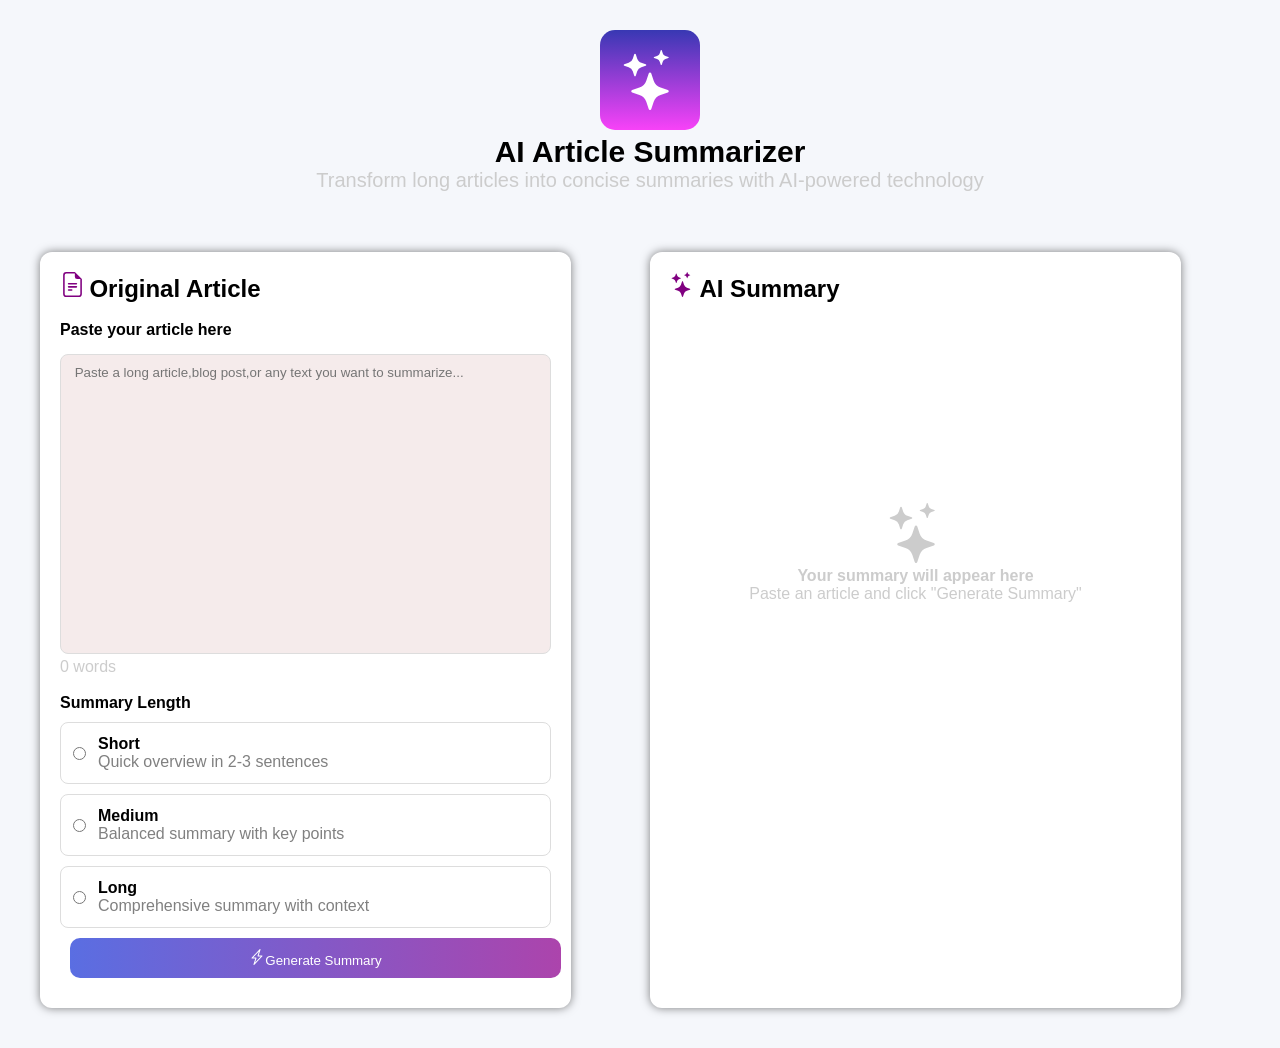
==== day-2/cnparul/index.html @ db8b3708 "Day 2 Assignment - AI Article Summarizer" ====
<!DOCTYPE html>
<html lang="en">
<head>
    <meta charset="UTF-8">
    <meta name="viewport" content="width=device-width, initial-scale=1.0">
    <title>AI Article Summarizer</title>
    <link rel="stylesheet" href="style.css">
</head>
<body>
    <section class="head">
        <svg xmlns="http://www.w3.org/2000/svg" width="100" height="100"fill="currentColor" class="bi-stars" viewBox="0 0 16 16">
  <path d="M7.657 6.247c.11-.33.576-.33.686 0l.645 1.937a2.89 2.89 0 0 0 1.829 1.828l1.936.645c.33.11.33.576 0 .686l-1.937.645a2.89 2.89 0 0 0-1.828 1.829l-.645 1.936a.361.361 0 0 1-.686 0l-.645-1.937a2.89 2.89 0 0 0-1.828-1.828l-1.937-.645a.361.361 0 0 1 0-.686l1.937-.645a2.89 2.89 0 0 0 1.828-1.828zM3.794 1.148a.217.217 0 0 1 .412 0l.387 1.162c.173.518.579.924 1.097 1.097l1.162.387a.217.217 0 0 1 0 .412l-1.162.387A1.73 1.73 0 0 0 4.593 5.69l-.387 1.162a.217.217 0 0 1-.412 0L3.407 5.69A1.73 1.73 0 0 0 2.31 4.593l-1.162-.387a.217.217 0 0 1 0-.412l1.162-.387A1.73 1.73 0 0 0 3.407 2.31zM10.863.099a.145.145 0 0 1 .274 0l.258.774c.115.346.386.617.732.732l.774.258a.145.145 0 0 1 0 .274l-.774.258a1.16 1.16 0 0 0-.732.732l-.258.774a.145.145 0 0 1-.274 0l-.258-.774a1.16 1.16 0 0 0-.732-.732L9.1 2.137a.145.145 0 0 1 0-.274l.774-.258c.346-.115.617-.386.732-.732z"/>
</svg>
<h1>AI Article Summarizer</h1>
    <p class="grey">Transform long articles into concise summaries with AI-powered technology</p>
    </section>
    <div class="main">
         <div class="left-box">
           <svg xmlns="http://www.w3.org/2000/svg" width="25" height="25"fill="currentColor"  class="bi-file-earmark-text" viewBox="0 0 16 16">
  <path d="M5.5 7a.5.5 0 0 0 0 1h5a.5.5 0 0 0 0-1zM5 9.5a.5.5 0 0 1 .5-.5h5a.5.5 0 0 1 0 1h-5a.5.5 0 0 1-.5-.5m0 2a.5.5 0 0 1 .5-.5h2a.5.5 0 0 1 0 1h-2a.5.5 0 0 1-.5-.5"/>
  <path d="M9.5 0H4a2 2 0 0 0-2 2v12a2 2 0 0 0 2 2h8a2 2 0 0 0 2-2V4.5zm0 1v2A1.5 1.5 0 0 0 11 4.5h2V14a1 1 0 0 1-1 1H4a1 1 0 0 1-1-1V2a1 1 0 0 1 1-1z"/>
</svg>
            <h2 style="display: inline;">Original Article</h2>
           <br><br>
            <b >Paste your article here</b>
         <textarea id="text" placeholder=" Paste a long article,blog post,or any text you want to summarize..."></textarea>
        <p  id="count" class="grey" style="text-align: left;">0 words</p><br>
        <b>Summary Length</b>
        <div class="card">
  <input type="radio" name="length" value="short">
  <div class="content">
    <div class="title">Short</div>
    <div class="subtext">Quick overview in 2-3 sentences</div>
  </div>
</div>

<div class="card">
  <input type="radio" name="length" value="medium">
  <div class="content">
    <div class="title">Medium</div>
    <div class="subtext">Balanced summary with key points</div>
  </div>
</div>

<div class="card">
  <input type="radio" name="length" value="long">
  <div class="content">
    <div class="title">Long</div>
    <div class="subtext">Comprehensive summary with context</div>
  </div>
</div>
        <button id="btn" onclick="getSummary()"><svg xmlns="http://www.w3.org/2000/svg" width="16" height="16" fill="currentColor" class="bi bi-lightning-charge" viewBox="0 0 16 16">
  <path d="M11.251.068a.5.5 0 0 1 .227.58L9.677 6.5H13a.5.5 0 0 1 .364.843l-8 8.5a.5.5 0 0 1-.842-.49L6.323 9.5H3a.5.5 0 0 1-.364-.843l8-8.5a.5.5 0 0 1 .615-.09zM4.157 8.5H7a.5.5 0 0 1 .478.647L6.11 13.59l5.732-6.09H9a.5.5 0 0 1-.478-.647L9.89 2.41z"/>
</svg>Generate Summary</button>
</div>
<div class="right-box">
            <svg xmlns="http://www.w3.org/2000/svg" width="25" height="25"fill="currentColor"  class="bi-stars-2" viewBox="0 0 16 16">
  <path d="M7.657 6.247c.11-.33.576-.33.686 0l.645 1.937a2.89 2.89 0 0 0 1.829 1.828l1.936.645c.33.11.33.576 0 .686l-1.937.645a2.89 2.89 0 0 0-1.828 1.829l-.645 1.936a.361.361 0 0 1-.686 0l-.645-1.937a2.89 2.89 0 0 0-1.828-1.828l-1.937-.645a.361.361 0 0 1 0-.686l1.937-.645a2.89 2.89 0 0 0 1.828-1.828zM3.794 1.148a.217.217 0 0 1 .412 0l.387 1.162c.173.518.579.924 1.097 1.097l1.162.387a.217.217 0 0 1 0 .412l-1.162.387A1.73 1.73 0 0 0 4.593 5.69l-.387 1.162a.217.217 0 0 1-.412 0L3.407 5.69A1.73 1.73 0 0 0 2.31 4.593l-1.162-.387a.217.217 0 0 1 0-.412l1.162-.387A1.73 1.73 0 0 0 3.407 2.31zM10.863.099a.145.145 0 0 1 .274 0l.258.774c.115.346.386.617.732.732l.774.258a.145.145 0 0 1 0 .274l-.774.258a1.16 1.16 0 0 0-.732.732l-.258.774a.145.145 0 0 1-.274 0l-.258-.774a1.16 1.16 0 0 0-.732-.732L9.1 2.137a.145.145 0 0 1 0-.274l.774-.258c.346-.115.617-.386.732-.732z"/>
</svg>
<h2 style="display: inline;">AI Summary</h2>
<div class="summary-output"></div>
            <div class="no-data">
                <svg xmlns="http://www.w3.org/2000/svg" width="80" height="60"  class="grey" fill="currentColor"class="bi-stars-3" viewBox="0 0 16 16">
  <path d="M7.657 6.247c.11-.33.576-.33.686 0l.645 1.937a2.89 2.89 0 0 0 1.829 1.828l1.936.645c.33.11.33.576 0 .686l-1.937.645a2.89 2.89 0 0 0-1.828 1.829l-.645 1.936a.361.361 0 0 1-.686 0l-.645-1.937a2.89 2.89 0 0 0-1.828-1.828l-1.937-.645a.361.361 0 0 1 0-.686l1.937-.645a2.89 2.89 0 0 0 1.828-1.828zM3.794 1.148a.217.217 0 0 1 .412 0l.387 1.162c.173.518.579.924 1.097 1.097l1.162.387a.217.217 0 0 1 0 .412l-1.162.387A1.73 1.73 0 0 0 4.593 5.69l-.387 1.162a.217.217 0 0 1-.412 0L3.407 5.69A1.73 1.73 0 0 0 2.31 4.593l-1.162-.387a.217.217 0 0 1 0-.412l1.162-.387A1.73 1.73 0 0 0 3.407 2.31zM10.863.099a.145.145 0 0 1 .274 0l.258.774c.115.346.386.617.732.732l.774.258a.145.145 0 0 1 0 .274l-.774.258a1.16 1.16 0 0 0-.732.732l-.258.774a.145.145 0 0 1-.274 0l-.258-.774a1.16 1.16 0 0 0-.732-.732L9.1 2.137a.145.145 0 0 1 0-.274l.774-.258c.346-.115.617-.386.732-.732z"/>
</svg>
<h4 class="grey">Your summary will appear here</h4>
                <p class="grey">Paste an article and click "Generate Summary"</p>
            </div>
         </div>
    
    <script src="script.js"></script>
</body>
</html>
---- day-2/cnparul/style.css ----
*{
  margin: 0;
  padding: 0;
  box-sizing: border-box;
  font-family: 'Gill Sans', 'Gill Sans MT', Calibri, 'Trebuchet MS', sans-serif;
}
body {
  background: #f5f7fb;
}
.grey {
  color: #ccc;
}
.main {
  display: grid;
  grid-template-columns: 1fr 1fr;
  margin: 40px;
  gap: 20px;
}
.head{
  width: 100%;
  font-size: 20px;
  text-align: center;
  padding: 20px;
  margin:10px;

}
.head .bi-stars{
  color:white;
  background:linear-gradient(rgb(56, 56, 179), rgb(248, 66, 248));
  padding: 20px;
  border-radius: 15px;
}
.left-box,
.right-box {
  width: 90%;
  padding: 20px;
  border-radius: 12px;
  background: white;
 box-shadow:0 0 10px rgb(0, 0,0,0.5);
}

textarea {
  width: 100%;
  height: 300px;
  padding: 10px;
  margin-top: 15px;
  border-radius: 8px;
  border: 1px solid #ddd;
  resize: none;
  background: #f5ebeb;
}
.bi-stars-2{
color:purple;
}
.bi-file-earmark-text{
  color: purple;
  
}
.card {
  display: flex;
  align-items: center;
  gap: 12px;
  padding: 12px;
  border: 1px solid #ddd;
  border-radius: 8px;
  margin-top: 10px;
  cursor: pointer;
  transition: 0.2s;
}

.no-data{
  margin-top: 200px;
  text-align: center;
  
}
.card:hover {
  background: #f3f3f3;
}

#btn{
  background:linear-gradient(to right,rgb(90, 110, 226),rgb(172, 68, 172));
  color: white;
  width: 100%;
  margin: 10px;
  height: 40px;
  border-radius: 10px;
  border-style: none;
  
}
.title{
  font-size: 16px;
  font-weight: bold;
}
.subtext{
  color: gray;
  font-weight: smaller;
}
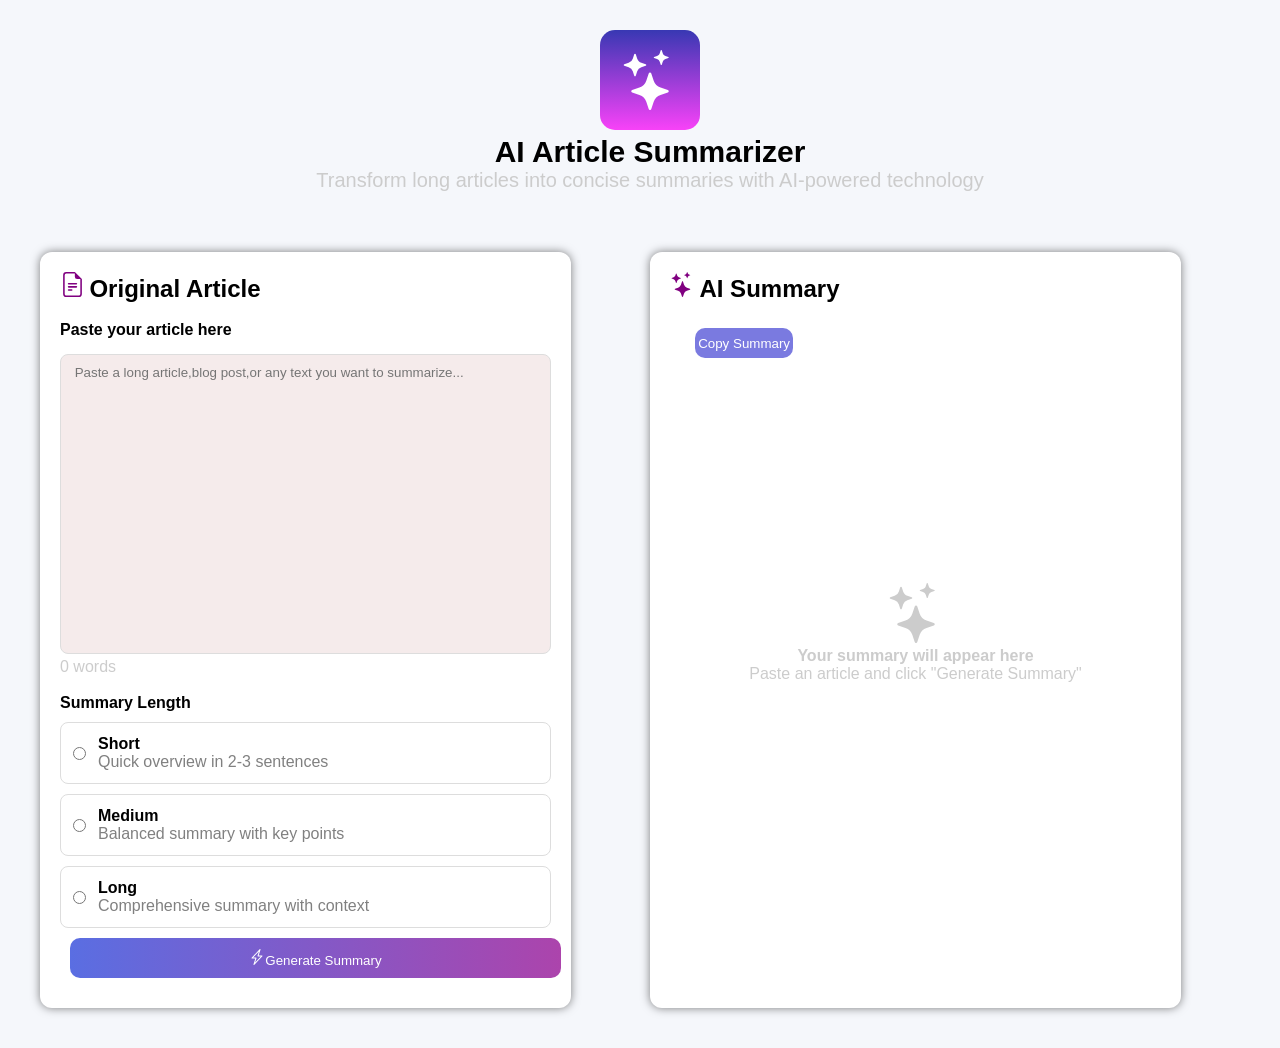
==== commit 1ebd817f: "Merge f381b6bf213dc007758dda4680b8bd316b586ed1 into 316a3a300fdd2d4d69bb98664a6ff74d116e78b9" ====
--- a/day-2/cnparul/index.html
+++ b/day-2/cnparul/index.html
@@ -58,7 +58,8 @@
   <path d="M7.657 6.247c.11-.33.576-.33.686 0l.645 1.937a2.89 2.89 0 0 0 1.829 1.828l1.936.645c.33.11.33.576 0 .686l-1.937.645a2.89 2.89 0 0 0-1.828 1.829l-.645 1.936a.361.361 0 0 1-.686 0l-.645-1.937a2.89 2.89 0 0 0-1.828-1.828l-1.937-.645a.361.361 0 0 1 0-.686l1.937-.645a2.89 2.89 0 0 0 1.828-1.828zM3.794 1.148a.217.217 0 0 1 .412 0l.387 1.162c.173.518.579.924 1.097 1.097l1.162.387a.217.217 0 0 1 0 .412l-1.162.387A1.73 1.73 0 0 0 4.593 5.69l-.387 1.162a.217.217 0 0 1-.412 0L3.407 5.69A1.73 1.73 0 0 0 2.31 4.593l-1.162-.387a.217.217 0 0 1 0-.412l1.162-.387A1.73 1.73 0 0 0 3.407 2.31zM10.863.099a.145.145 0 0 1 .274 0l.258.774c.115.346.386.617.732.732l.774.258a.145.145 0 0 1 0 .274l-.774.258a1.16 1.16 0 0 0-.732.732l-.258.774a.145.145 0 0 1-.274 0l-.258-.774a1.16 1.16 0 0 0-.732-.732L9.1 2.137a.145.145 0 0 1 0-.274l.774-.258c.346-.115.617-.386.732-.732z"/>
 </svg>
 <h2 style="display: inline;">AI Summary</h2>
-<div class="summary-output"></div>
+<div class="summary-output" id="summary"></div>
+<button class="copy-btn" onclick="copySummary()">Copy Summary </button>
             <div class="no-data">
                 <svg xmlns="http://www.w3.org/2000/svg" width="80" height="60"  class="grey" fill="currentColor"class="bi-stars-3" viewBox="0 0 16 16">
   <path d="M7.657 6.247c.11-.33.576-.33.686 0l.645 1.937a2.89 2.89 0 0 0 1.829 1.828l1.936.645c.33.11.33.576 0 .686l-1.937.645a2.89 2.89 0 0 0-1.828 1.829l-.645 1.936a.361.361 0 0 1-.686 0l-.645-1.937a2.89 2.89 0 0 0-1.828-1.828l-1.937-.645a.361.361 0 0 1 0-.686l1.937-.645a2.89 2.89 0 0 0 1.828-1.828zM3.794 1.148a.217.217 0 0 1 .412 0l.387 1.162c.173.518.579.924 1.097 1.097l1.162.387a.217.217 0 0 1 0 .412l-1.162.387A1.73 1.73 0 0 0 4.593 5.69l-.387 1.162a.217.217 0 0 1-.412 0L3.407 5.69A1.73 1.73 0 0 0 2.31 4.593l-1.162-.387a.217.217 0 0 1 0-.412l1.162-.387A1.73 1.73 0 0 0 3.407 2.31zM10.863.099a.145.145 0 0 1 .274 0l.258.774c.115.346.386.617.732.732l.774.258a.145.145 0 0 1 0 .274l-.774.258a1.16 1.16 0 0 0-.732.732l-.258.774a.145.145 0 0 1-.274 0l-.258-.774a1.16 1.16 0 0 0-.732-.732L9.1 2.137a.145.145 0 0 1 0-.274l.774-.258c.346-.115.617-.386.732-.732z"/>
--- a/day-2/cnparul/style.css
+++ b/day-2/cnparul/style.css
@@ -95,5 +95,15 @@
   color: gray;
   font-weight: smaller;
 }
+.copy-btn{
+  background: rgb(122, 122, 224);
+  color:white;
+  width: 20%;
+  height: 30px;
+  margin: 25px;
+  border-radius: 10px;
+  border-style: none;
+  
+}
 
 
